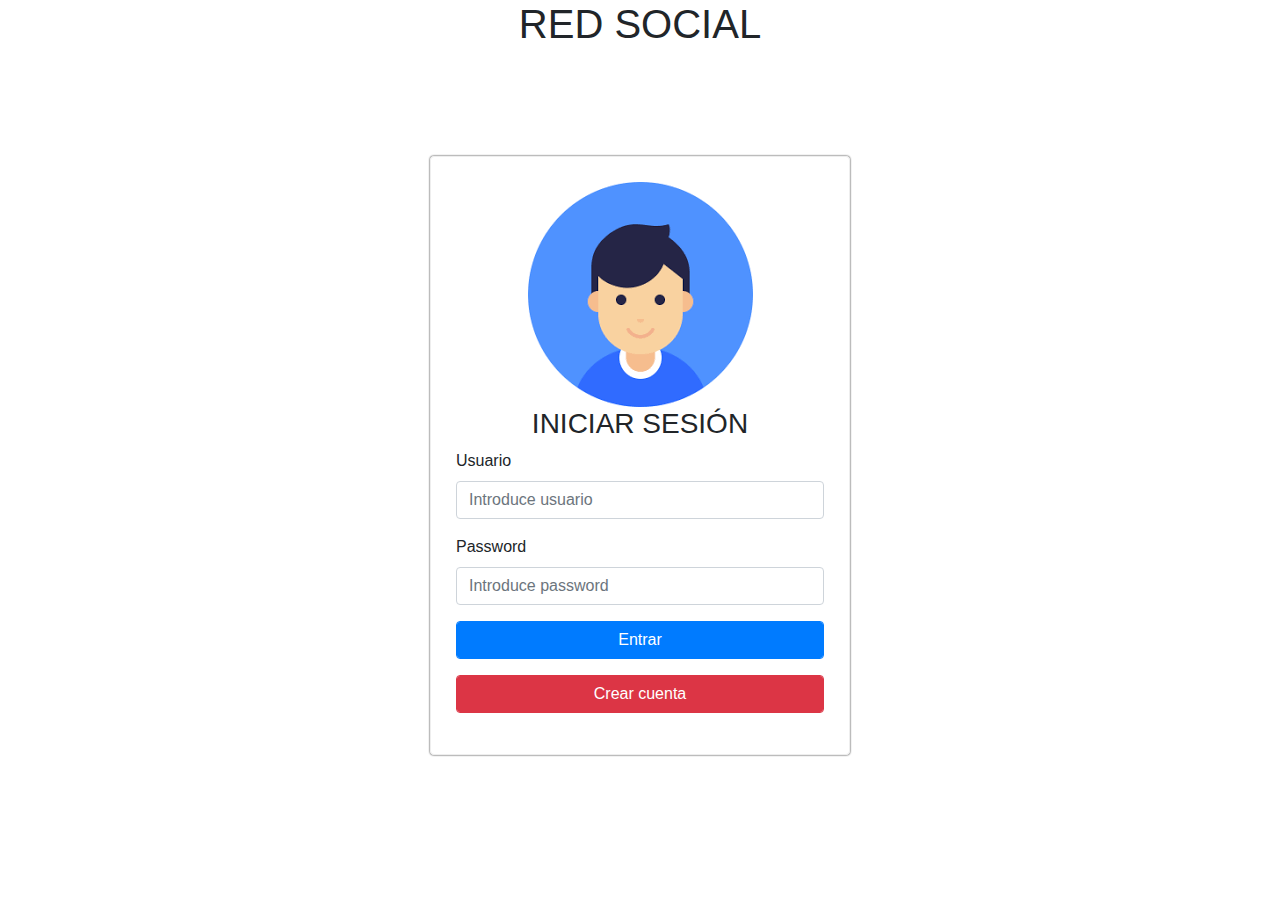
==== biografia.html @ 28b8be4b "agregue el proyecto miniface" ====
<!DOCTYPE html>
<html lang="en"> 
<head>
    <title>Mini Facebook</title>
    <meta charset="utf-8">
    <meta name="viewport" content="width=device-width, initial-scale=1.0">
	<script defer src="assets/fontawesome/js/all.min.js"></script>
    <link rel="stylesheet" href="assets/css/bootstrap.min.css">
    <link rel="stylesheet" href="assets/css/theme-6.css">
    <link rel="stylesheet" href="assets/css/estilos.css">
     <script type="text/javascript" src="cordova.js"></script>
    <script src="js/App.js"></script>
     <script>
        document.addEventListener("backbutton", onBackKeyDown, false);   
        function onBackKeyDown() {
            console.Log("No se puede ir atras")
        }
    </script>
</head> 
<body onload="checarSesionBiografia()">   
	 <header class="header text-center">	    
	    <h1 class="blog-name pt-lg-4 mb-0"><a href="perfil.html"><span id="nombreUsuario"></span></a></h1>
        
	    <nav class="navbar navbar-expand-lg navbar-dark" >           
			<button class="navbar-toggler" type="button" data-toggle="collapse" data-target="#navigation" aria-controls="navigation" aria-expanded="false" aria-label="Toggle navigation">
			<span class="navbar-toggler-icon"></span>
			</button>

			<div id="navigation" class="collapse navbar-collapse flex-column" >
				<div class="profile-section pt-3 pt-lg-0">
				    <img class="profile-image mb-3 rounded-circle mx-auto"  id="fotoUsuario" src="" alt="image" >			
					
							        <hr> 
				</div><!--//profile-section-->
				
				<ul class="navbar-nav flex-column text-left">
					<li class="nav-item">
					    <a class="nav-link" href="inicio.html"><i class="fas fa-home fa-fw mr-2"></i>Inicio <span class="sr-only"></span></a>
					</li>
					<li class="nav-item">
					    <a class="nav-link" href="biografia.html"><i class="fas fa-bookmark fa-fw mr-2"></i>Biografía</a>
					</li>
					<li class="nav-item">
					    <a class="nav-link" href="perfil.html"><i class="fas fa-user-edit fa-fw mr-2"></i>Editar Perfil</a>
					</li>
				</ul>
				
				<div class="my-2 my-md-3">
				    <a class="btn btn-primary" href="javascript:cerrarSesion()">Cerrar Sesión</a>
				</div>
			</div>
		</nav>
    </header>
    
    <div class="main-wrapper">
	    <section class="cta-section theme-bg-light py-5">
		    <div class="container text-center">
			    <h2 class="heading">Red Social</h2>
			    <div class="intro">Bienvenido</div>
			    <div id="msj_publicacion"></div>
			    <form class="signup-form justify-content-center pt-3">
                    <div class="form-group">
                        <textarea name="publicacion" id="publicacion" placeholder="Qué estas pensando?" class="form-control" cols="30" rows="5"></textarea>
                    </div>
                    <div class="form-group">
						<label for="Nombre"></label>
						<button type="button" class="btn btn-primary" onclick="publicar()">Publicar</button>
					</div>
                </form>
		    </div><!--//container-->
	    </section>
	    <section class="blog-list px-3 py-5 p-md-5">
		    <div class="container">
		    	<div id="mispost">	</div>
			  

				
		    </div>
	    </section>
	    
	    <footer class="footer text-center py-2 theme-bg-dark">
		   
	        <!--/* This template is free as long as you keep the footer attribution link. If you'd like to use the template without the attribution link, you can buy the commercial license via our website: themes.3rdwavemedia.com Thank you for your support. :) */-->
            <small class="copyright">Diseñado con <i class="fas fa-heart" style="color: #fb866a;"></i> by <a href="http://themes.3rdwavemedia.com" target="_blank">Rasho</a> para compartir MOMENTOS</small>
		   
	    </footer>
    
    </div><!--//main-wrapper-->
    
    
          
    <script src="assets/js/jquery-3.5.1.min.js"></script>
    <script src="assets/js/bootstrap.min.js"></script> 
    
    

</body>
</html>
---- assets/css/estilos.css ----
.login-wrap{
  width:420px;
  margin: 0 auto;
  margin-top:100px;
  border:1px solid #eee;
  padding:25px;
  box-shadow: 0px 0px 2px black;
  border-radius: 4px;
  box-sizing: border-box;
}


.has-error .form-control {
    border-color: #a94442;
    -webkit-box-shadow: inset 0 1px 1px rgba(0,0,0,.075);
    box-shadow: inset 0 1px 1px rgba(0,0,0,.075);
}


.has-error label {
    color: #a94442;
}

.has-success .form-control {
    border-color: #3c763d;
    -webkit-box-shadow: inset 0 1px 1px rgba(0,0,0,.075);
    box-shadow: inset 0 1px 1px rgba(0,0,0,.075);
}

.has-success label {
    color: #3c763d;
}
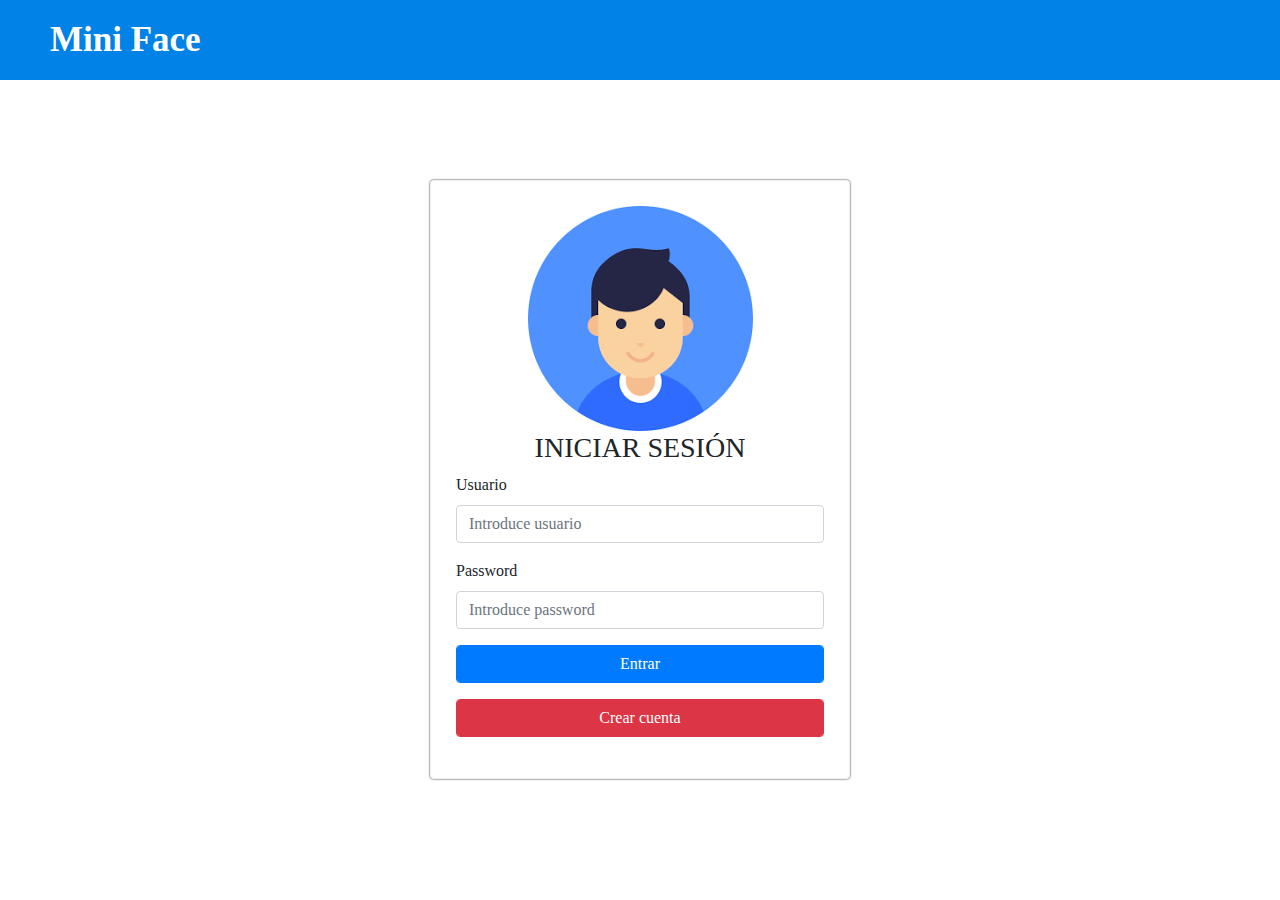
==== commit 2c1239c7: "agregue los botones borrar publi y borrar usuario, ademas de darle un mejor estilo" ====
--- a/biografia.html
+++ b/biografia.html
@@ -8,6 +8,7 @@
     <link rel="stylesheet" href="assets/css/bootstrap.min.css">
     <link rel="stylesheet" href="assets/css/theme-6.css">
     <link rel="stylesheet" href="assets/css/estilos.css">
+    <link rel="stylesheet" href="assets/css/estilinis.css">
      <script type="text/javascript" src="cordova.js"></script>
     <script src="js/App.js"></script>
      <script>
@@ -18,45 +19,36 @@
     </script>
 </head> 
 <body onload="checarSesionBiografia()">   
-	 <header class="header text-center">	    
-	    <h1 class="blog-name pt-lg-4 mb-0"><a href="perfil.html"><span id="nombreUsuario"></span></a></h1>
-        
-	    <nav class="navbar navbar-expand-lg navbar-dark" >           
-			<button class="navbar-toggler" type="button" data-toggle="collapse" data-target="#navigation" aria-controls="navigation" aria-expanded="false" aria-label="Toggle navigation">
-			<span class="navbar-toggler-icon"></span>
-			</button>
-
-			<div id="navigation" class="collapse navbar-collapse flex-column" >
-				<div class="profile-section pt-3 pt-lg-0">
-				    <img class="profile-image mb-3 rounded-circle mx-auto"  id="fotoUsuario" src="" alt="image" >			
+	  <nav>           
+			<input type="checkbox" id="check">
+			<label for="check" class="checkbtn">
+				<i class="fas fa-bars"></i>
+			</label>
 					
-							        <hr> 
-				</div><!--//profile-section-->
+		<label class="logo">Mini Face</label>
+							       
 				
-				<ul class="navbar-nav flex-column text-left">
-					<li class="nav-item">
-					    <a class="nav-link" href="inicio.html"><i class="fas fa-home fa-fw mr-2"></i>Inicio <span class="sr-only"></span></a>
+				<ul>
+					<li>
+					    <a href="inicio.html"><i class="fas fa-home fa-fw mr-2"></i>Inicio <span class="sr-only"></span></a>
 					</li>
-					<li class="nav-item">
-					    <a class="nav-link" href="biografia.html"><i class="fas fa-bookmark fa-fw mr-2"></i>Biografía</a>
+					<li>
+					    <a href="biografia.html"><i class="fas fa-bookmark fa-fw mr-2"></i>Biografía</a>
 					</li>
-					<li class="nav-item">
-					    <a class="nav-link" href="perfil.html"><i class="fas fa-user-edit fa-fw mr-2"></i>Editar Perfil</a>
+					<li>
+					    <a href="perfil.html"><i class="fas fa-user-edit fa-fw mr-2"></i>Editar Perfil</a>
+					</li>
+					<li>
+				    <a class="activa" href="javascript:cerrarSesion()"><i class="fas fa-window-close fa-fw mr-2"></i>Cerrar Sesión</a>
 					</li>
 				</ul>
-				
-				<div class="my-2 my-md-3">
-				    <a class="btn btn-primary" href="javascript:cerrarSesion()">Cerrar Sesión</a>
-				</div>
-			</div>
-		</nav>
-    </header>
+		</nav>	
     
-    <div class="main-wrapper">
+    <div>
 	    <section class="cta-section theme-bg-light py-5">
 		    <div class="container text-center">
-			    <h2 class="heading">Red Social</h2>
-			    <div class="intro">Bienvenido</div>
+			    <h2 class="heading">Lo que piensas</h2>
+			    <div class="intro"><h5>Todo lo que has publicado</h5></div>
 			    <div id="msj_publicacion"></div>
 			    <form class="signup-form justify-content-center pt-3">
                     <div class="form-group">
@@ -74,7 +66,6 @@
 		    	<div id="mispost">	</div>
 			  
 
-				
 		    </div>
 	    </section>
 	    
--- a/assets/css/estilinis.css
+++ b/assets/css/estilinis.css
@@ -0,0 +1,97 @@
+
+*{
+	box-sizing: border-box;
+	margin: 0;
+	padding: 0;
+	text-decoration: none;
+	list-style: none;
+	box-sizing: border-box;
+}
+body{
+	font-family: Montserrat;
+
+}
+nav{
+	background: #0082e6;
+	height: 80px;
+	width: 100%;
+}
+.logo{
+	color: white;
+	font-size: 35px;
+	line-height: 80px;
+	padding: 0 50px;
+	font-weight: bold;
+}
+
+nav ul{
+	float: right;
+	margin-right: 20px;
+}
+nav ul li{
+display: inline-block;
+line-height: 80px;
+margin: 0 5px;
+}
+nav ul li a{
+	color: white;
+	font-size: 17px;
+	padding: 7px 13px;
+	border-radius: 3px;
+	text-transform: uppercase;
+}
+a.activa,a:hover{
+background: #1b9bff;
+transition: .5s;
+}
+.checkbtn{
+	font-size: 30px;
+	color: white;
+	float: right;
+	line-height: 80px;
+	margin-right: 40px;
+	cursor: pointer;
+	display: none;
+}
+#check{
+	display: none;
+}
+@media(max-width: 952px) {
+	label.logo{
+		font-size: 30px;
+		padding-left: 50px;
+	}
+	nav ul li a{
+		font-size: 16px;
+	}
+}
+@media(max-width: 858px) {
+	.checkbtn{
+		display: block;
+	}
+	ul{
+		position: fixed;
+		width: 100%;
+		height: 100vh;
+		background: #2c3e50;
+		top: 80px;
+		left: -100%;
+		text-align: center;
+		transition: all .5s;
+	}
+	nav ul li{
+		display: block;
+		margin: 50px 0;
+		line-height: 30px;
+	}
+	nav ul li a{
+		font-size: 20px;
+	}
+	a:hover,a.activa{
+		background: none;
+		color:#0082e6;
+	}
+	#check:checked ~ ul{
+		left: 0;
+	}
+}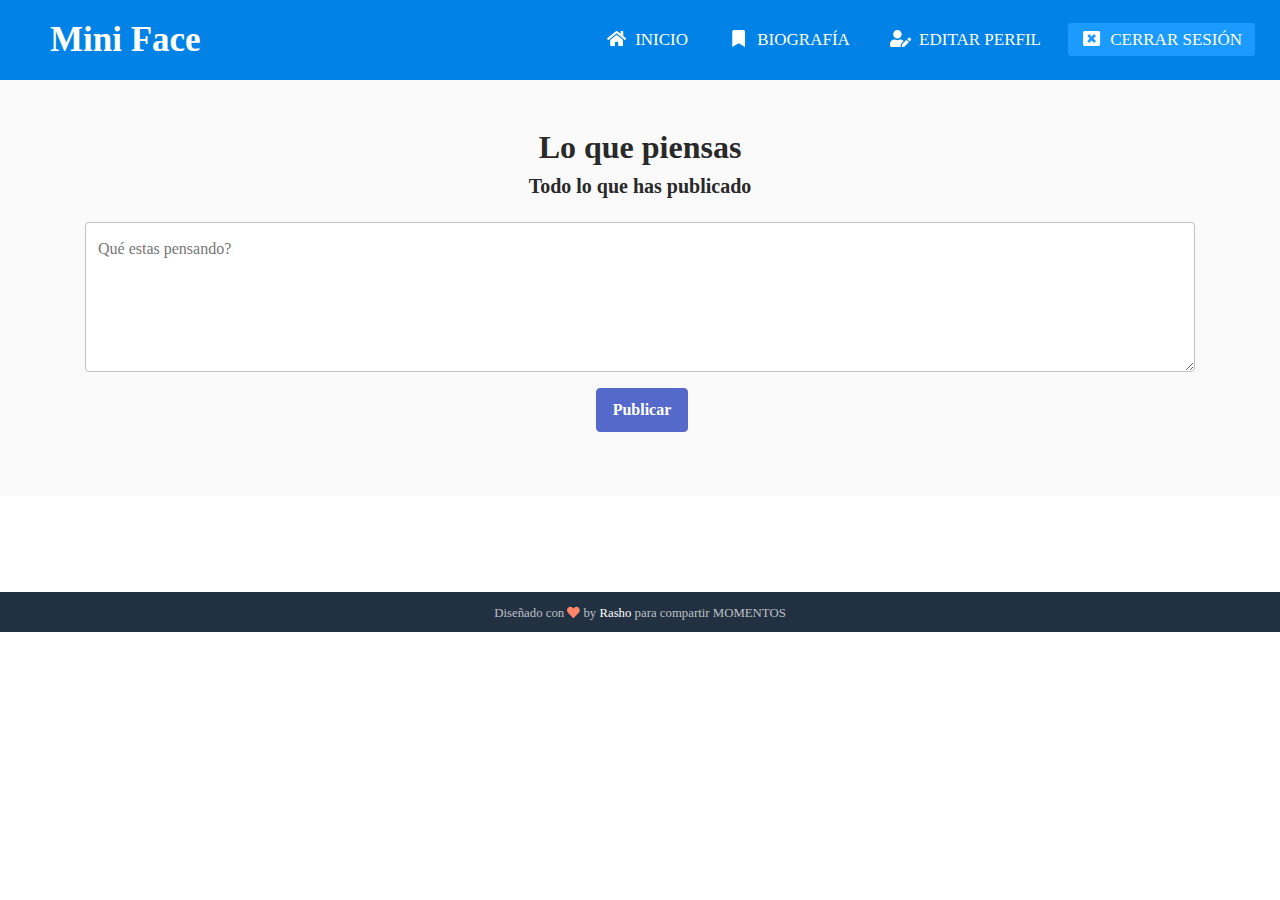
==== commit dce9e48e: "refactorice todos los html" ====
--- a/biografia.html
+++ b/biografia.html
@@ -4,19 +4,11 @@
     <title>Mini Facebook</title>
     <meta charset="utf-8">
     <meta name="viewport" content="width=device-width, initial-scale=1.0">
-	<script defer src="assets/fontawesome/js/all.min.js"></script>
     <link rel="stylesheet" href="assets/css/bootstrap.min.css">
     <link rel="stylesheet" href="assets/css/theme-6.css">
     <link rel="stylesheet" href="assets/css/estilos.css">
     <link rel="stylesheet" href="assets/css/estilinis.css">
-     <script type="text/javascript" src="cordova.js"></script>
-    <script src="js/App.js"></script>
-     <script>
-        document.addEventListener("backbutton", onBackKeyDown, false);   
-        function onBackKeyDown() {
-            console.Log("No se puede ir atras")
-        }
-    </script>
+   
 </head> 
 <body onload="checarSesionBiografia()">   
 	  <nav>           
@@ -79,10 +71,17 @@
     </div><!--//main-wrapper-->
     
     
-          
+    <script type="text/javascript" src="cordova.js"></script>
+    <script src="js/App.js"></script>
+    <script>
+        document.addEventListener("backbutton", onBackKeyDown, false);   
+        function onBackKeyDown() {
+            console.Log("No se puede ir atras")
+        }
+    </script>
     <script src="assets/js/jquery-3.5.1.min.js"></script>
     <script src="assets/js/bootstrap.min.js"></script> 
-    
+    <script defer src="assets/fontawesome/js/all.min.js"></script>
     
 
 </body>
